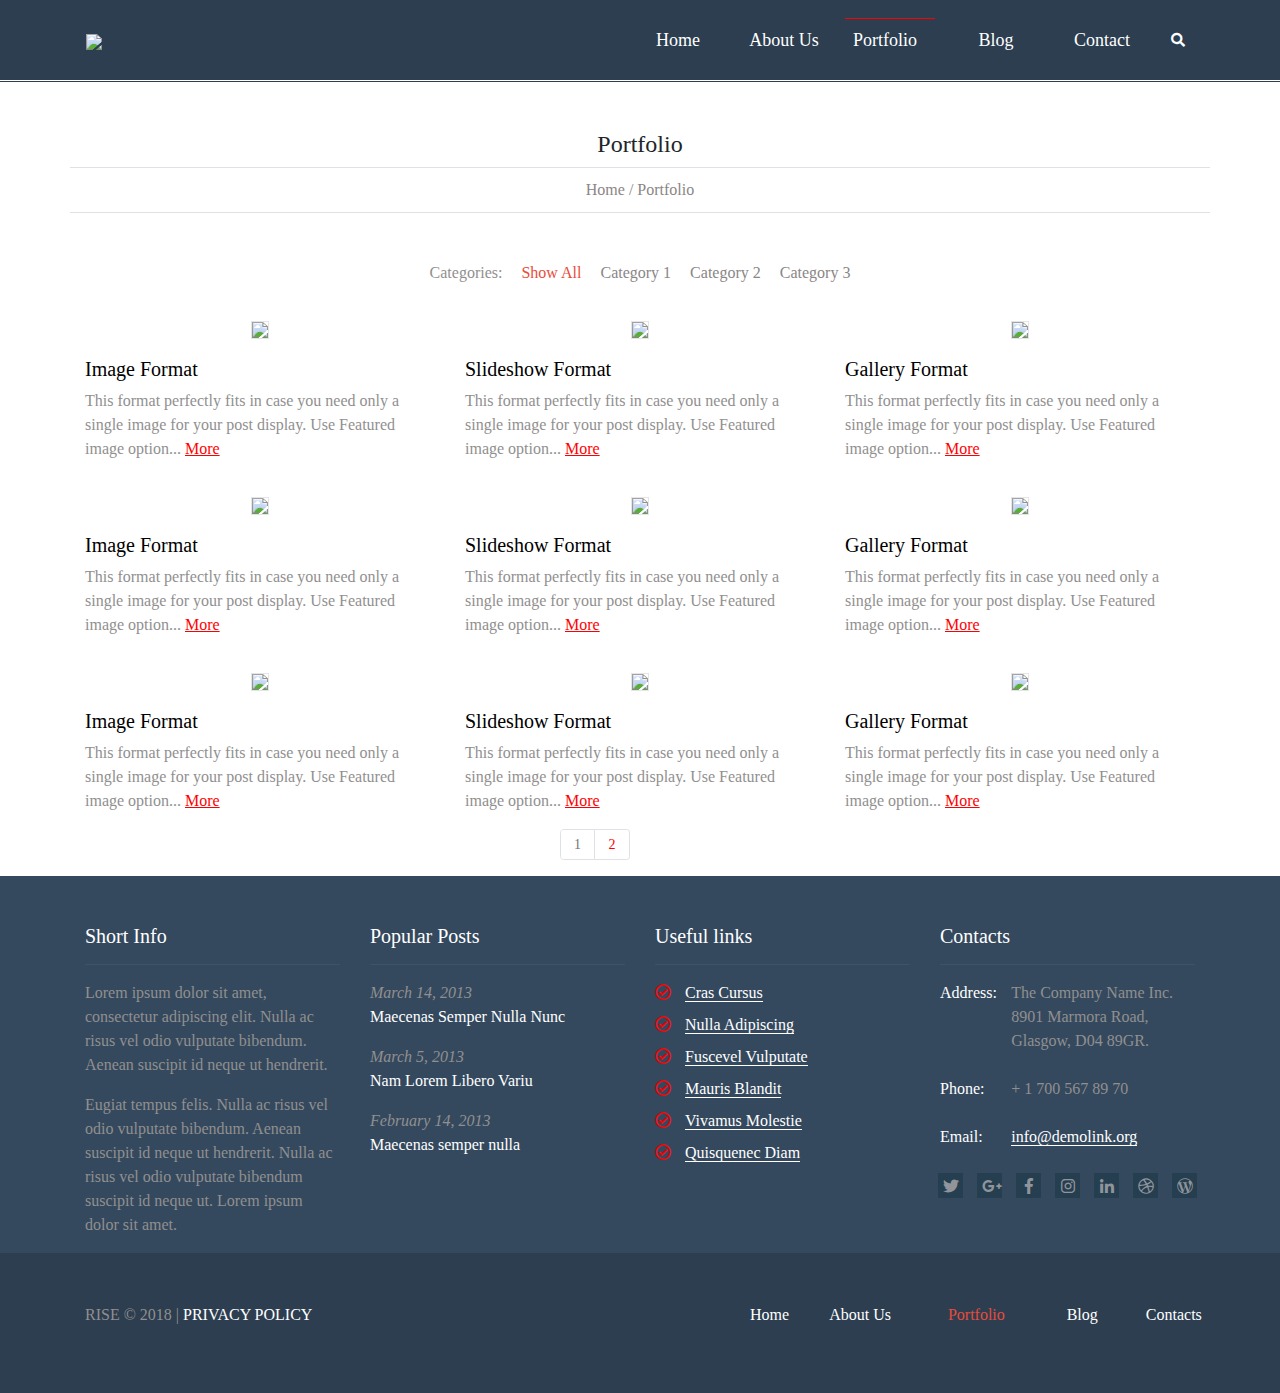
==== portfolio.html @ ae079b22 "Add files via upload" ====
<!doctype html>
<html lang="en">
  <head>
    <!-- Required meta tags -->
    <meta charset="utf-8">
    <meta name="viewport" content="width=device-width, initial-scale=1, shrink-to-fit=no">

    <!-- Bootstrap CSS -->
    <link rel="stylesheet" href="css/bootstrap.min.css">
    <link rel="stylesheet" type="text/css" href="fontawesome/css/fontawesome-all.min.css">
    <link rel="stylesheet" type="text/css" href="css/portfolio.css">

    <title>Prototype</title>
  </head>
  <body>

  <!-- Start of Header -->
    <div class="container-fluid header">
      <div class="container">
        <div class="row">
          <div class="col-md-12">
           <nav class="navbar navbar-expand-lg navbar-light">
            <a class="navbar-brand">
              <img class="img" src="images/logo.png">
            </a>
            <button class="navbar-toggler" type="button" data-toggle="collapse" data-target="#navbarNav" aria-controls="navbarNav" aria-expanded="false" aria-label="Toggle navigation">
            <span class="navbar-toggler-icon"></span>
            </button>
            <div class="collapse navbar-collapse" id="navbarNav">
              <div class="navbar-nav ml-auto">
                <div class="row">
                <a class="nav-item nav-link mr-3 text-center button" href="index.html">Home</a>
                <a class="nav-item nav-link mr-3 text-center button" href="Aboutus.html">About Us</a> 
                <a class="nav-item nav-link mr-3 button active" href="portfolio.html">Portfolio
                  <ul class="ul-submenu2 ul-submenu2-768">
                    <li class="submenu4"><span class="ujicoba4">Portfolio 2</span></li>
                    <li class="submenu5"><span class="ujicoba5">Portfolio 2</span></li>
                    <li class="submenu6"><span class="ujicoba6">Portfolio 2</span></li>
                  </ul>
                </a>
                <a class="nav-item nav-link mr-3 text-center button" href="blog.html">Blog</a>
                <a class="nav-item nav-link mr-3 text-center button" href="contact.html">Contact</a>
                <a class="nav-item nav-link mr-3 search" href="#"><i class="fas fa-search"></i></a>
              </div>
              </div>
            </div>
          </nav>
         </div>
        </div>
      </div>
    </div>
    <!-- End of Header --> 

    <!-- Start of bagian 2 -->
    <div class="container-fluid fluid-bagian2">
      <div class="container">
        
        <div class="row">
          <div class="col-md-12 text-center mt-5">
            <h4>Portfolio</h4>
          </div>
        </div>
        
        <div class="row">
          <div class="col-md-12 text-center border-top border-bottom">
            <a href="index.html">Home</a>
            <span>/ Portfolio</span>
          </div>
        </div>

        <div class="row text-center mt-5">
          <div class="col-md-3"></div>
          <div class="col-md-6">
            <div class="row">
              <div class="col-md-12">
                <p style="display: inline-block;">Categories:</p>
                <a href="#" class="link-bagian-2 active">Show All</a>
                <a href="#" class="link-bagian-2">Category 1</a>
                <a href="#" class="link-bagian-2">Category 2</a>
                <a href="#" class="link-bagian-2">Category 3</a>
              </div>
            </div>
          </div>
          <div class="col-md-3"></div>
        </div>
      </div>
    </div>
    <!-- End of bagian 2 -->

    <!-- Start of bagian 3 -->
    <div class="container-fluid">
      <div class="container">
        <div class="row">
          <div class="col-md-4 mt-3">
            <a href="#" class="bayangan bayangan2"> 
              <img src="images/port1.jpg" class="img-fluid">
              <span class="zoom-icon2"><i class="fas fa-search-plus"></i></span>
            </a>
            <h5 class="mt-3"><a href="#" class="link-bagian-3-judul">Image Format</a></h5>
            <p>This format perfectly fits in case you need only a single image for your post display. Use Featured image option... 
            <span><a href="#" class="link-bagian-3">More</a></span></p>
          </div>
          <div class="col-md-4 mt-3">
            <a href="#" class="bayangan bayangan2"> 
              <img src="images/port2.jpg" class="img-fluid">
              <span class="zoom-icon2"><i class="fas fa-search-plus"></i></span>
            </a>
            <h5 class="mt-3"><a href="#" class="link-bagian-3-judul">Slideshow Format</a></h5>
            <p>This format perfectly fits in case you need only a single image for your post display. Use Featured image option... 
            <span><a href="#" class="link-bagian-3">More</a></span></p>
          </div>
          <div class="col-md-4 mt-3">
            <a href="#" class="bayangan bayangan2"> 
              <img src="images/port3.jpg" class="img-fluid">
              <span class="zoom-icon2"><i class="fas fa-search-plus"></i></span>
            </a>
            <h5 class="mt-3"><a href="#" class="link-bagian-3-judul">Gallery Format</a></h5>
            <p>This format perfectly fits in case you need only a single image for your post display. Use Featured image option... 
            <span><a href="#" class="link-bagian-3">More</a></span></p>
          </div>
        </div>
        <div class="row">
          <div class="col-md-4 mt-3">
            <a href="#" class="bayangan bayangan2"> 
              <img src="images/port4.jpg" class="img-fluid">
              <span class="zoom-icon2"><i class="fas fa-search-plus"></i></span>
            </a>
            <h5 class="mt-3"><a href="#" class="link-bagian-3-judul">Image Format</a></h5>
            <p>This format perfectly fits in case you need only a single image for your post display. Use Featured image option... 
            <span><a href="#" class="link-bagian-3">More</a></span></p>
          </div>
          <div class="col-md-4 mt-3">
            <a href="#" class="bayangan bayangan2"> 
              <img src="images/port5.jpg" class="img-fluid">
              <span class="zoom-icon2"><i class="fas fa-search-plus"></i></span>
            </a>
            <h5 class="mt-3"><a href="#" class="link-bagian-3-judul">Slideshow Format</a></h5>
            <p>This format perfectly fits in case you need only a single image for your post display. Use Featured image option... 
            <span><a href="#" class="link-bagian-3">More</a></span></p>
          </div>
          <div class="col-md-4 mt-3">
            <a href="#" class="bayangan bayangan2"> 
              <img src="images/port6.jpg" class="img-fluid">
              <span class="zoom-icon2"><i class="fas fa-search-plus"></i></span>
            </a>
            <h5 class="mt-3"><a href="#" class="link-bagian-3-judul">Gallery Format</a></h5>
            <p>This format perfectly fits in case you need only a single image for your post display. Use Featured image option... 
            <span><a href="#" class="link-bagian-3">More</a></span></p>
          </div>
        </div>
        <div class="row">
          <div class="col-md-4 mt-3">
            <a href="#" class="bayangan bayangan2"> 
              <img src="images/port7.jpg" class="img-fluid">
              <span class="zoom-icon2"><i class="fas fa-search-plus"></i></span>
            </a>
            <h5 class="mt-3"><a href="#" class="link-bagian-3-judul">Image Format</a></h5>
            <p>This format perfectly fits in case you need only a single image for your post display. Use Featured image option... 
            <span><a href="#" class="link-bagian-3">More</a></span></p>
          </div>
          <div class="col-md-4 mt-3">
            <a href="#" class="bayangan bayangan2"> 
              <img src="images/port8.jpg" class="img-fluid">
              <span class="zoom-icon2"><i class="fas fa-search-plus"></i></span>
            </a>
            <h5 class="mt-3"><a href="#" class="link-bagian-3-judul">Slideshow Format</a></h5>
            <p>This format perfectly fits in case you need only a single image for your post display. Use Featured image option... 
            <span><a href="#" class="link-bagian-3">More</a></span></p>
          </div>
          <div class="col-md-4 mt-3">
            <a href="#" class="bayangan bayangan2"> 
              <img src="images/port9.jpg" class="img-fluid">
              <span class="zoom-icon2"><i class="fas fa-search-plus"></i></span>
            </a>
            <h5 class="mt-3"><a href="#" class="link-bagian-3-judul">Gallery Format</a></h5>
            <p>This format perfectly fits in case you need only a single image for your post display. Use Featured image option... 
            <span><a href="#" class="link-bagian-3">More</a></span></p>
          </div>
        </div>
        <div class="row">
          <div class="col-md-5"></div>
          <div class="col-md-2">
            <nav aria-label="...">
              <ul class="pagination pagination-sm">
                <li class="page-item disabled">
                  <a class="page-link" href="#" tabindex="-1">1</a></li>
                <li class="page-item"><a class="page-link" href="#">2</a></li>
              </ul>
            </nav>
          </div>
          <div class="col-md-5"></div>
        </div>
      </div>
    </div>
    <!-- End of Bagian 3 -->

    <!-- Start of bagian 3 -->
    <div class="container-fluid warna-container-bagian-10">
      <div class="container">
        <div class="row">
          <div class="col-md-3 mt-5">
            <h5 class="bagian-10">Short Info</h5>
            <hr class="bagian-10">
            <p>Lorem ipsum dolor sit amet, consectetur adipiscing elit. Nulla ac risus vel odio vulputate bibendum. Aenean suscipit id neque ut hendrerit.</p>
            <p>Eugiat tempus felis. Nulla ac risus vel odio vulputate bibendum. Aenean suscipit id neque ut hendrerit. Nulla ac risus vel odio vulputate bibendum suscipit id neque ut. Lorem ipsum dolor sit amet.</p>
          </div>
          <div class="col-md-3 mt-5">
            
              <div class="col-md-12">    
                <h5 class="bagian-10">Popular Posts</h5>
                <hr class="bagian-10">
                <p style="font-style: italic;" class="mb-0">March 14, 2013</p>
                <a class="link-bagian-10" href="#">Maecenas Semper Nulla Nunc</a>
              </div>
              <div class="col-md-12 mt-3">    
                <p style="font-style: italic;" class="mb-0">March 5, 2013</p>
                <a class="link-bagian-10" href="#">Nam Lorem Libero Variu</a>
              </div>
              <div class="col-md-12 mt-3">    
                <p style="font-style: italic;" class="mb-0">February 14, 2013</p>
                <a class="link-bagian-10" href="#">Maecenas semper nulla</a>
              </div>
           
          </div>
          <div class="col-md-3 mt-5">
            <h5 class="bagian-10">Useful links</h5>
            <hr class="bagian-10">
            <div class="row mt-2">
              <div class="col-md-1 col-sm-1">
                <i class="far fa-check-circle list-bagian-10"></i>
              </div>
              <div class="col-md-10 col-sm-10">
                <a href="#" class="link-bagian-10-2">Cras Cursus</a>
              </div>
            </div>
            <div class="row mt-2">
              <div class="col-md-1 col-sm-1">
                <i class="far fa-check-circle list-bagian-10"></i>
              </div>
              <div class="col-md-10 col-sm-10">
                <a href="#" class="link-bagian-10-2">Nulla Adipiscing</a>
              </div>
            </div>
            <div class="row mt-2">
              <div class="col-md-1 col-sm-1">
                <i class="far fa-check-circle list-bagian-10"></i>
              </div>
              <div class="col-md-10 col-sm-10">
                <a href="#" class="link-bagian-10-2">Fuscevel Vulputate</a>
              </div>
            </div>
            <div class="row mt-2">
              <div class="col-md-1 col-sm-1">
                <i class="far fa-check-circle list-bagian-10"></i>
              </div>
              <div class="col-md-10 col-sm-10">
                <a href="#" class="link-bagian-10-2">Mauris Blandit</a>
              </div>
            </div>
            <div class="row mt-2">
              <div class="col-md-1 col-sm-1">
                <i class="far fa-check-circle list-bagian-10"></i>
              </div>
              <div class="col-md-10 col-sm-10">
                <a href="#" class="link-bagian-10-2">Vivamus Molestie</a>
              </div>
            </div>
            <div class="row mt-2">
              <div class="col-md-1 col-sm-1">
                <i class="far fa-check-circle list-bagian-10"></i>
              </div>
              <div class="col-md-10 col-sm-10">
                <a href="#" class="link-bagian-10-2">Quisquenec Diam</a>
              </div>
            </div>
          </div>
          <div class="col-md-3 mt-5">
            <h5 class="bagian-10">Contacts</h5>
            <hr class="bagian-10">
            <div class="row mt-2">
              <div class="col-md-3">
                <P style="color: white;">Address:</P>
              </div>
              <div class="col-md-9">
                <P>The Company Name Inc. 8901 
                    Marmora Road,
                    Glasgow, D04 89GR.
                </P>
              </div>
            </div>
            <div class="row mt-2">
              <div class="col-md-3">
                <P style="color: white;">Phone:</P>
              </div>
              <div class="col-md-9">
                <P>+ 1 700 567 89 70
                </P>
              </div>
            </div>
            <div class="row mt-2">
              <div class="col-md-3">
                <P style="color: white;">Email:</P>
              </div>
              <div class="col-md-9">
                <a href="#" class="link-bagian-10-2">info@demolink.org</a>
              </div>
            </div>
            <div class="row mt-2">
              <div class="col-md-12 text-center">
                <a href=""><i class="fab fa-twitter i-bagian-10"></i></a>
                <a href=""><i class="fab fa-google-plus-g i-bagian-10"></i></a>
                <a href=""><i class="fab fa-facebook-f i-bagian-10"></i></a>  
                <a href=""><i class="fab fa-instagram i-bagian-10"></i></a> 
                <a href=""><i class="fab fa-linkedin-in i-bagian-10"></i></a>
                <a href=""><i class="fab fa-dribbble i-bagian-10"></i></a>
                <a href=""><i class="fab fa-wordpress-simple i-bagian-10"></i></a>
              </div>
            </div>
          </div>
        </div>
      </div>
    </div>
    <!-- End of bagian 3 -->

     <!-- Start of Footer -->
    <div class="container-fluid footer">
      <div class="container">
        <div class="row">
          <div class="col-md-7">
            <p>RISE © 2018 | <a href="#" class="link-privacy">PRIVACY POLICY</a></p>
          </div>
          <div class="col-md-5">
            <div class="row">
              <div class="col-md-2"><a href="index.html" class="link-privacy">Home</a></div>
              <div class="col-md-3"><a href="aboutus.html" class="link-privacy">About Us</a></div>
              <div class="col-md-3"><a href="portfolio.html" class="link-privacy active">Portfolio</a></div>
              <div class="col-md-2"><a href="blog.html" class="link-privacy">Blog</a></div>
              <div class="col-md-2"><a href="contact.html" class="link-privacy">Contacts</a></div>
            </div>
          </div>
        </div>
      </div>
    </div>
    <!-- End of Footer -->

  <!-- Optional JavaScript -->
  <!-- jQuery first, then Popper.js, then Bootstrap JS -->
<script src="https://code.jquery.com/jquery-3.3.1.slim.min.js" integrity="sha384-q8i/X+965DzO0rT7abK41JStQIAqVgRVzpbzo5smXKp4YfRvH+8abtTE1Pi6jizo" crossorigin="anonymous"></script>
<script src="https://cdnjs.cloudflare.com/ajax/libs/popper.js/1.14.0/umd/popper.min.js" integrity="sha384-cs/chFZiN24E4KMATLdqdvsezGxaGsi4hLGOzlXwp5UZB1LY//20VyM2taTB4QvJ" crossorigin="anonymous"></script>
<script src="https://stackpath.bootstrapcdn.com/bootstrap/4.1.0/js/bootstrap.min.js" integrity="sha384-uefMccjFJAIv6A+rW+L4AHf99KvxDjWSu1z9VI8SKNVmz4sk7buKt/6v9KI65qnm" crossorigin="anonymous"></script>
  </body>
</html>
---- css/portfolio.css ----
/*Start of universal selector*/
body{
    font-family: open-sans;
}

h1{
    color: #2c3e50;
}

span{
    color: red;
}

p{
    color: #918f8f;
}

a{
    color: red;
}

a:hover{
    color: red;
}

li {
    float: left;
    list-style: none;
    width: 218px;
}

ul {
    overflow: hidden;
    padding: 0;
    left: 0;
}

.col-md-12 {
    padding: 0;
}
/*End of universal selector*/


/* Start of Navbar*/
.container-fluid.header {
    background: #2c3e50;
    padding-top: 10px;
    padding-bottom: 10px;
}

.navbar-light .navbar-nav .nav-link {
    color: white;
    font-size: 18px;
}
    
/* Start of Navbar*/
.container-fluid.header {
    background: #2c3e50;
    padding-top: 10px;
    padding-bottom: 10px;
}

.navbar-light .navbar-nav .nav-link {
    color: white;
    font-size: 18px;
}
    
    /*dari sini uji coba navbar header*/
a.nav-item.nav-link.mr-3.button {
    color: white;
    border-top: 1px solid #2c3e50;
    size: 2px;
    width: 90px;
    /*dibawah ini tambahan*/
    height: 160%;
    position: relative;
    z-index: 9;
}

ul.ul-submenu2 {
    position: absolute;
    z-index: 1;
    top: 68px;
    width: 130px;
    background: transparent;
    opacity: 0;
    height: 0;
    transition: height 0.5s, background 0.5s,opacity 0.5s,width 0.5s;
}

a.nav-item.nav-link.mr-3.button:hover ul.ul-submenu2 {
    display: block;
    background: white;
    width: 130px;
    opacity: 1;
    height: 120px;
}

span.ujicoba4 {
    display: inherit;
    padding-left: 5px;
    height: 40px;
    padding-top: 5px;
}

span.ujicoba4:hover {
    background: red;
    transition: 0.5s;
    color: white;
}

span.ujicoba5 {
    display: inherit;
    padding-left: 5px;
    height: 40px;
    padding-top: 5px;
}

span.ujicoba5:hover {
    background: red;
    transition: 0.5s;
    color: white;
}

span.ujicoba6 {
    display: inherit;
    padding-left: 5px;
    height: 40px;
    padding-top: 5px;
}

span.ujicoba6:hover {
    background: red;
    transition: 0.5s;
    color: white;
}
    /*sampe sini uji coba navbar header*/

a.nav-item.nav-link.mr-3.button:hover{
    color: white;
    text-decoration: none;
    transition: all 0.3s cubic-bezier(0.25, 0.1, 0.54, 0.49) 0s;
    border-top: 1px solid red;
}

a.nav-item.nav-link.mr-3.search:hover{
    color:red;
}

a.nav-item.nav-link.mr-3.search{
    color:white;
}

i.fas.fa-search {
    font-size: 14px;
}

a.nav-item.nav-link.mr-3.button.active{
    color: white;
    transition: all 0.3s cubic-bezier(0.25, 0.1, 0.54, 0.49) 0s;
    border-top: 1px solid red;
}
/* End of Navbar*/

/*Start of Bagian 2*/
.container-fluid.fluid-bagian2 {
    border-top: 1px solid #2c3e50;
    margin-top: 1px;
}

.col-md-12.text-center.border-top.border-bottom {
    padding: 10px 0;
}

.col-md-12.text-center.border-top.border-bottom>a,.col-md-12.text-center.border-top.border-bottom>span{
    color: #8a8686;
}

hr.aboutus {
    width: 265px;
    margin-top: -22px;
}

h4.aboutus {
    display: inline-block;
    background: white;
    width: 170px;
}

a.link-bagian-2 {
    margin-left: 15px;
}

a.link-bagian-2 {
    margin-left: 15px;
    color: #8a8686;
    transition: 0.5s;
    text-decoration: none;
}

a.link-bagian-2.active{
    color: #e74c3c;
}

a.link-bagian-2:hover{
    color: #e74c3c;
}

    /*End of Bagian 2*/

    /*start of bagian 3*/

.fas.fa-search-plus{
    font-size: 25px;
    color: white;
    position: absolute;
    top: 40%;
    left: 0;
    right: 0;
    bottom: auto;
    text-align: center;
}

a.bayangan.bayangan2 {
    position: relative;
    display: block;
    text-align: center;
}

span.zoom-icon2:hover{    
    background: transparent;
    opacity: 1;
    box-sizing: border-box;
    border: 5px solid white;
}    

span.zoom-icon2 {
    position: absolute;
    top: 1px;
    right: 1px;
    bottom: 1px;
    left: 1px;
    display: block;
    background: rgba(0,0,0,0.4);
    opacity: 0;
    cursor: pointer;
    -webkit-transition: 0.2s;
    -moz-transition: 0.2s;
    -o-transition: 0.2s;
    transition: 0.2s;

    border: 1px solid #e4e3e3;
}    

.img-fluid {
    max-width: 100%;
    height: auto;
    border: 1px solid #e5e5e5;
}

a.link-bagian-3 {
    text-decoration: underline;
}

a.link-bagian-3:hover{
    text-decoration: none;
}

a.link-bagian-3-judul {
    color: black;
}

ul.pagination.pagination-sm > li {
    list-style: none;
    width: 35px;
}

ul.pagination.pagination-sm {
    text-align: center;
}

a.page-link {
    color: red;
    transition: 0.3s;
}

a.page-link:hover {
    color: black;
}

/*Start of bagian 3*/
.container-fluid.warna-container-bagian-10{
    background:#34495e;
}

h5.bagian-10 {
    color: white;
}

hr.bagian-10 {
    background: #495c6e;*/
}

a.link-bagian-10 {
    color: white;
    text-decoration: none;
    transition: 0.5s;
}

a.link-bagian-10-2{
    color: white;
    text-decoration: none;
    transition: 0.5s;
    border-bottom:1px solid white;
}

a.link-bagian-10:hover,a.link-bagian-10-2:hover{
    color: red;
    border-bottom:1px solid red;
}

.far.fa-check-circle.list-bagian-10{
    color: red;
    background: transparent;
    display: inline-block;
    border-radius: 50%;
    height: 16px;
    width: 15px;
    margin-right: 10px;
}

i.fab.fa-facebook-f.i-bagian-10,i.fab.fa-twitter.i-bagian-10,
i.fa-google-plus-g.i-bagian-10,i.fa-instagram.i-bagian-10,
i.fa-linkedin-in.i-bagian-10,i.fa-dribbble.i-bagian-10,
i.fa-wordpress-simple.i-bagian-10{
    background: #253e50;
    height: 25px;
    width: 25px;
    padding: 5px;
    cursor: pointer;
    transition: 0.5s;
    color: #91959b;
    margin: 0 5px;    
}

i.fab.fa-facebook-f.i-bagian-10:hover,i.fab.fa-twitter.i-bagian-10:hover,
i.fa-google-plus-g.i-bagian-10:hover,i.fa-wordpress-simple.i-bagian-10:hover,
i.fa-instagram.i-bagian-10:hover,i.fa-linkedin-in.i-bagian-10:hover,i.fa-dribbble.i-bagian-10:hover{
    background: red;
    color: white;
}    
/*End of bagian 3*/

/*Start of Footer*/

.container-fluid.footer {
    background: #2c3e50;
    padding: 50px 0;
}

a.link-privacy {
    color: white;
    text-decoration: none;
    transition: 0.5s;
}

a.link-privacy:hover {
    color: #e74c3c;
}

a.link-privacy.active {
    color: #e74c3c;
}

/*End of footer*/
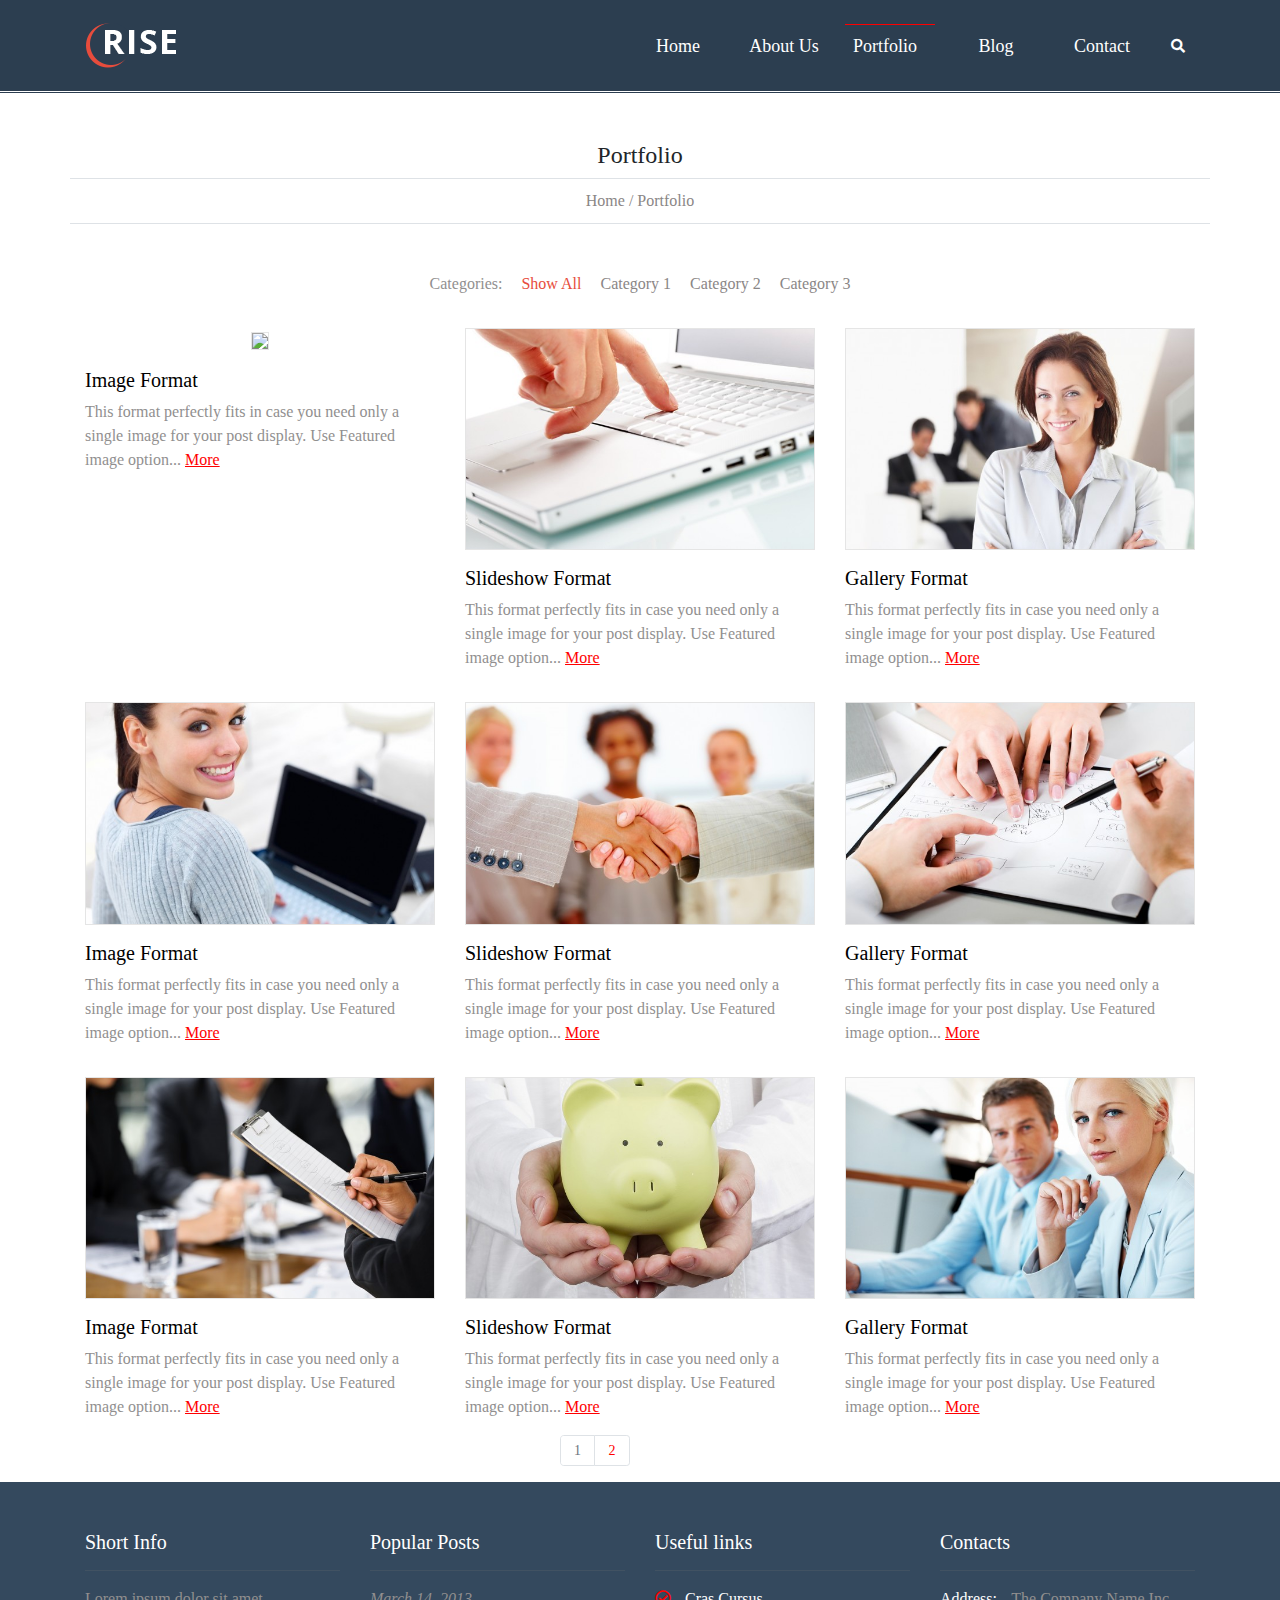
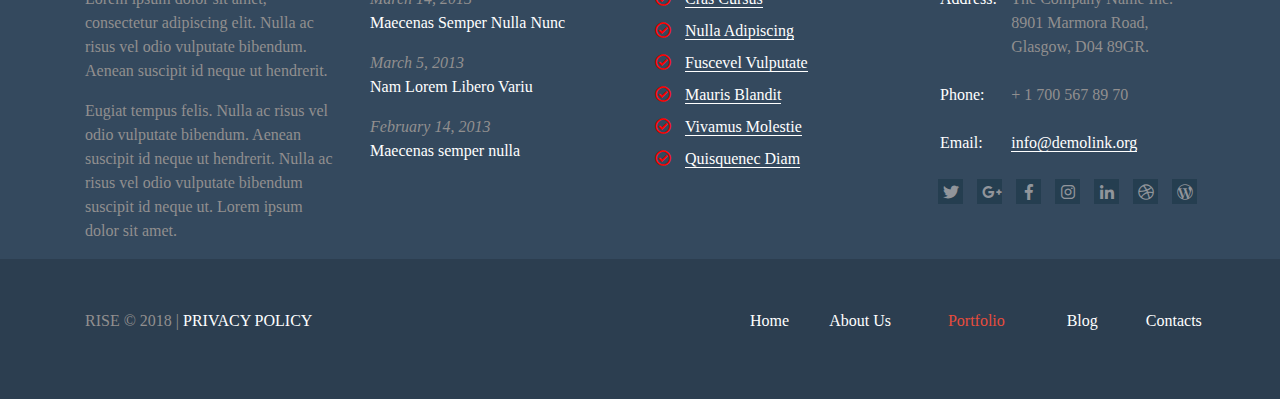
==== commit 317729dc: "Update portfolio.html" ====
--- a/portfolio.html
+++ b/portfolio.html
@@ -93,7 +93,7 @@
         <div class="row">
           <div class="col-md-4 mt-3">
             <a href="#" class="bayangan bayangan2"> 
-              <img src="images/port1.jpg" class="img-fluid">
+              <img src="images/port1jpg" class="img-fluid">
               <span class="zoom-icon2"><i class="fas fa-search-plus"></i></span>
             </a>
             <h5 class="mt-3"><a href="#" class="link-bagian-3-judul">Image Format</a></h5>
@@ -349,4 +349,4 @@
 <script src="https://cdnjs.cloudflare.com/ajax/libs/popper.js/1.14.0/umd/popper.min.js" integrity="sha384-cs/chFZiN24E4KMATLdqdvsezGxaGsi4hLGOzlXwp5UZB1LY//20VyM2taTB4QvJ" crossorigin="anonymous"></script>
 <script src="https://stackpath.bootstrapcdn.com/bootstrap/4.1.0/js/bootstrap.min.js" integrity="sha384-uefMccjFJAIv6A+rW+L4AHf99KvxDjWSu1z9VI8SKNVmz4sk7buKt/6v9KI65qnm" crossorigin="anonymous"></script>
   </body>
-</html>  +</html>  
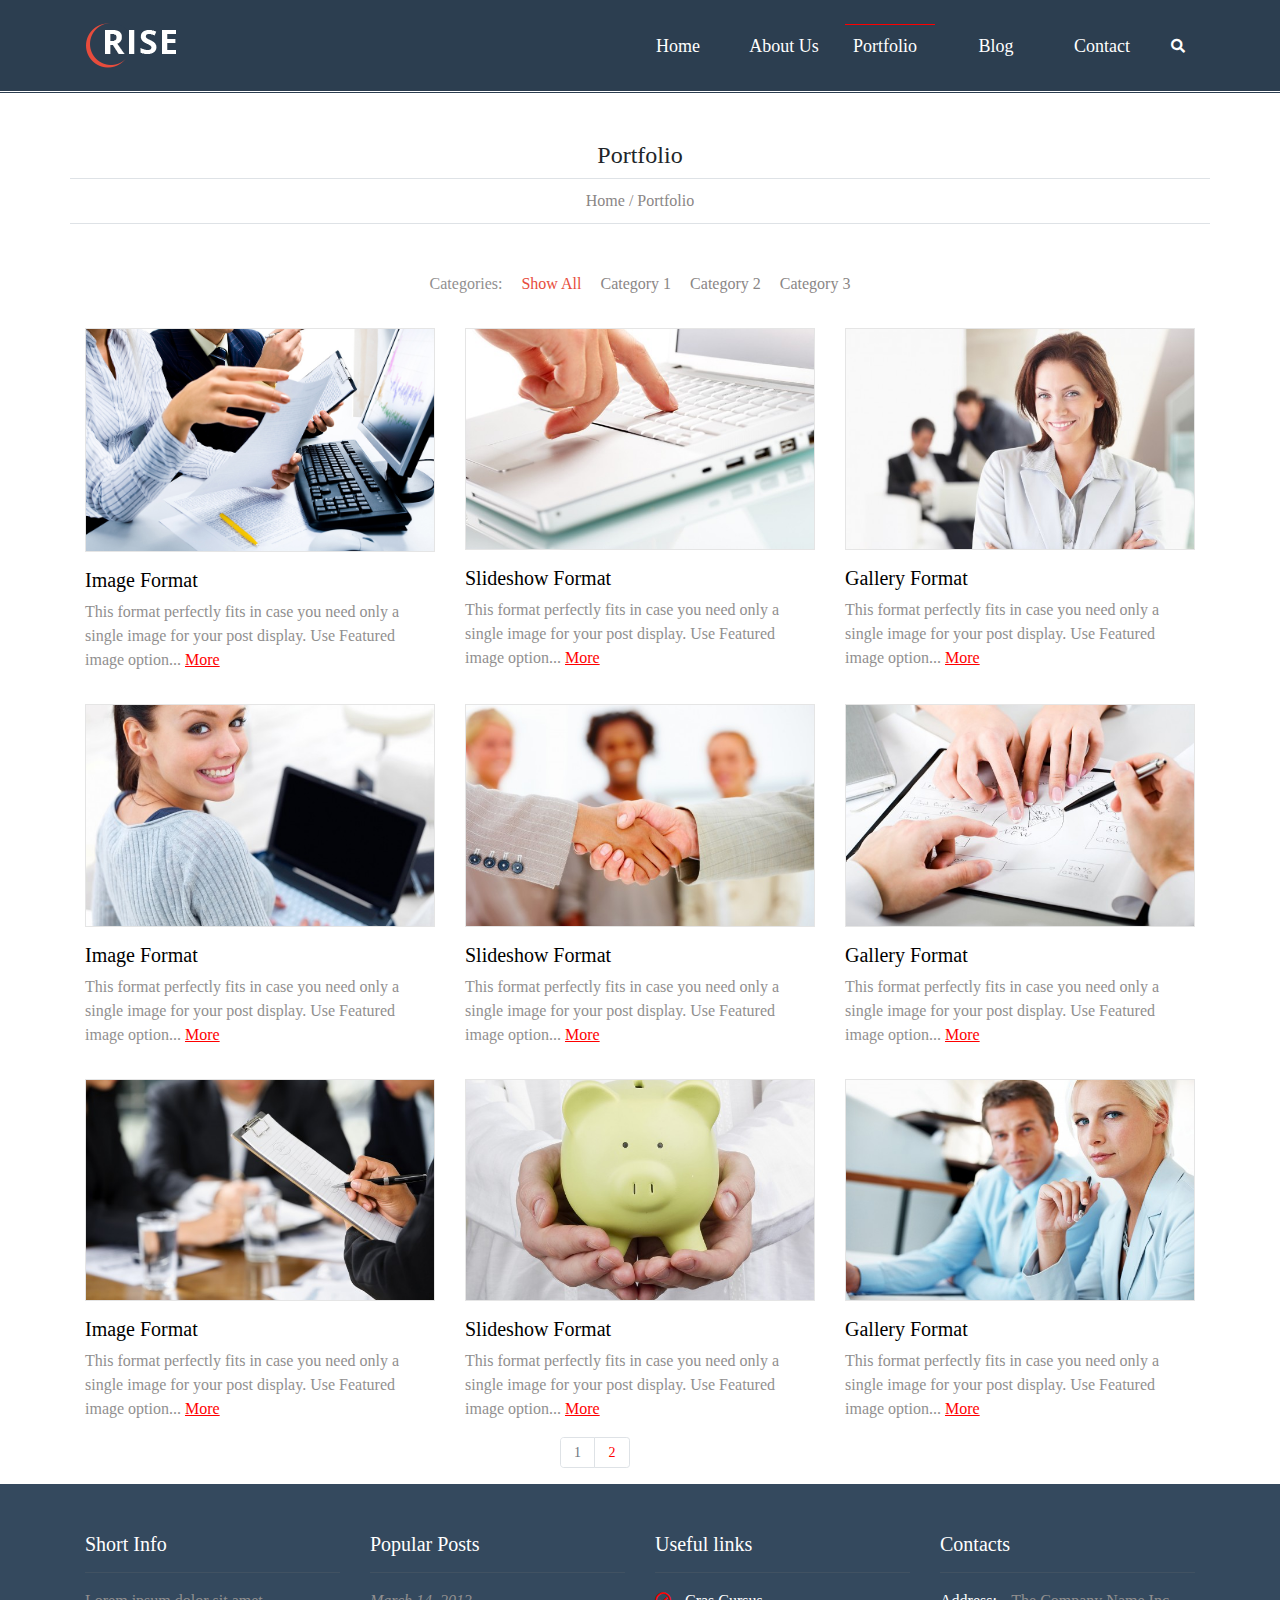
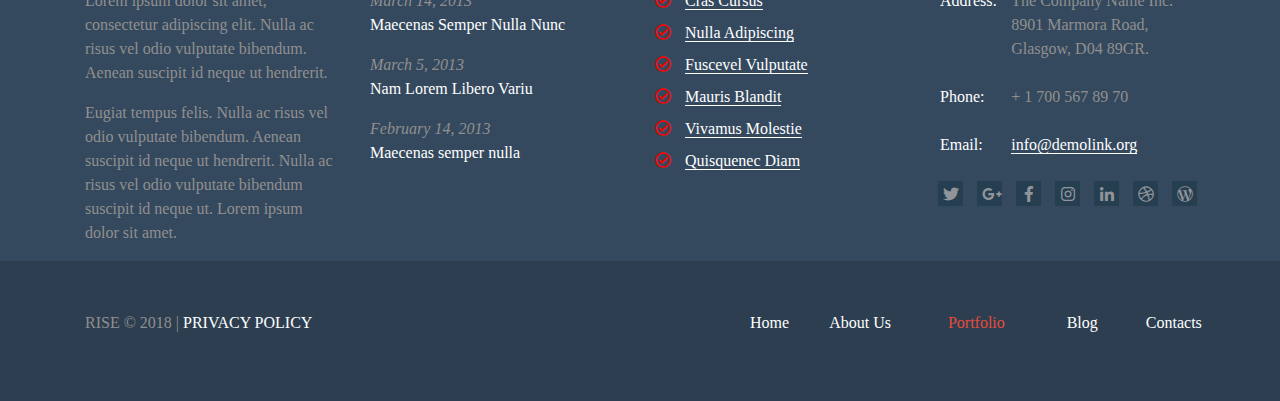
==== commit 54f675e6: "Update portfolio.html" ====
--- a/portfolio.html
+++ b/portfolio.html
@@ -93,7 +93,7 @@
         <div class="row">
           <div class="col-md-4 mt-3">
             <a href="#" class="bayangan bayangan2"> 
-              <img src="images/port1jpg" class="img-fluid">
+              <img src="images/port1.jpg" class="img-fluid">
               <span class="zoom-icon2"><i class="fas fa-search-plus"></i></span>
             </a>
             <h5 class="mt-3"><a href="#" class="link-bagian-3-judul">Image Format</a></h5>
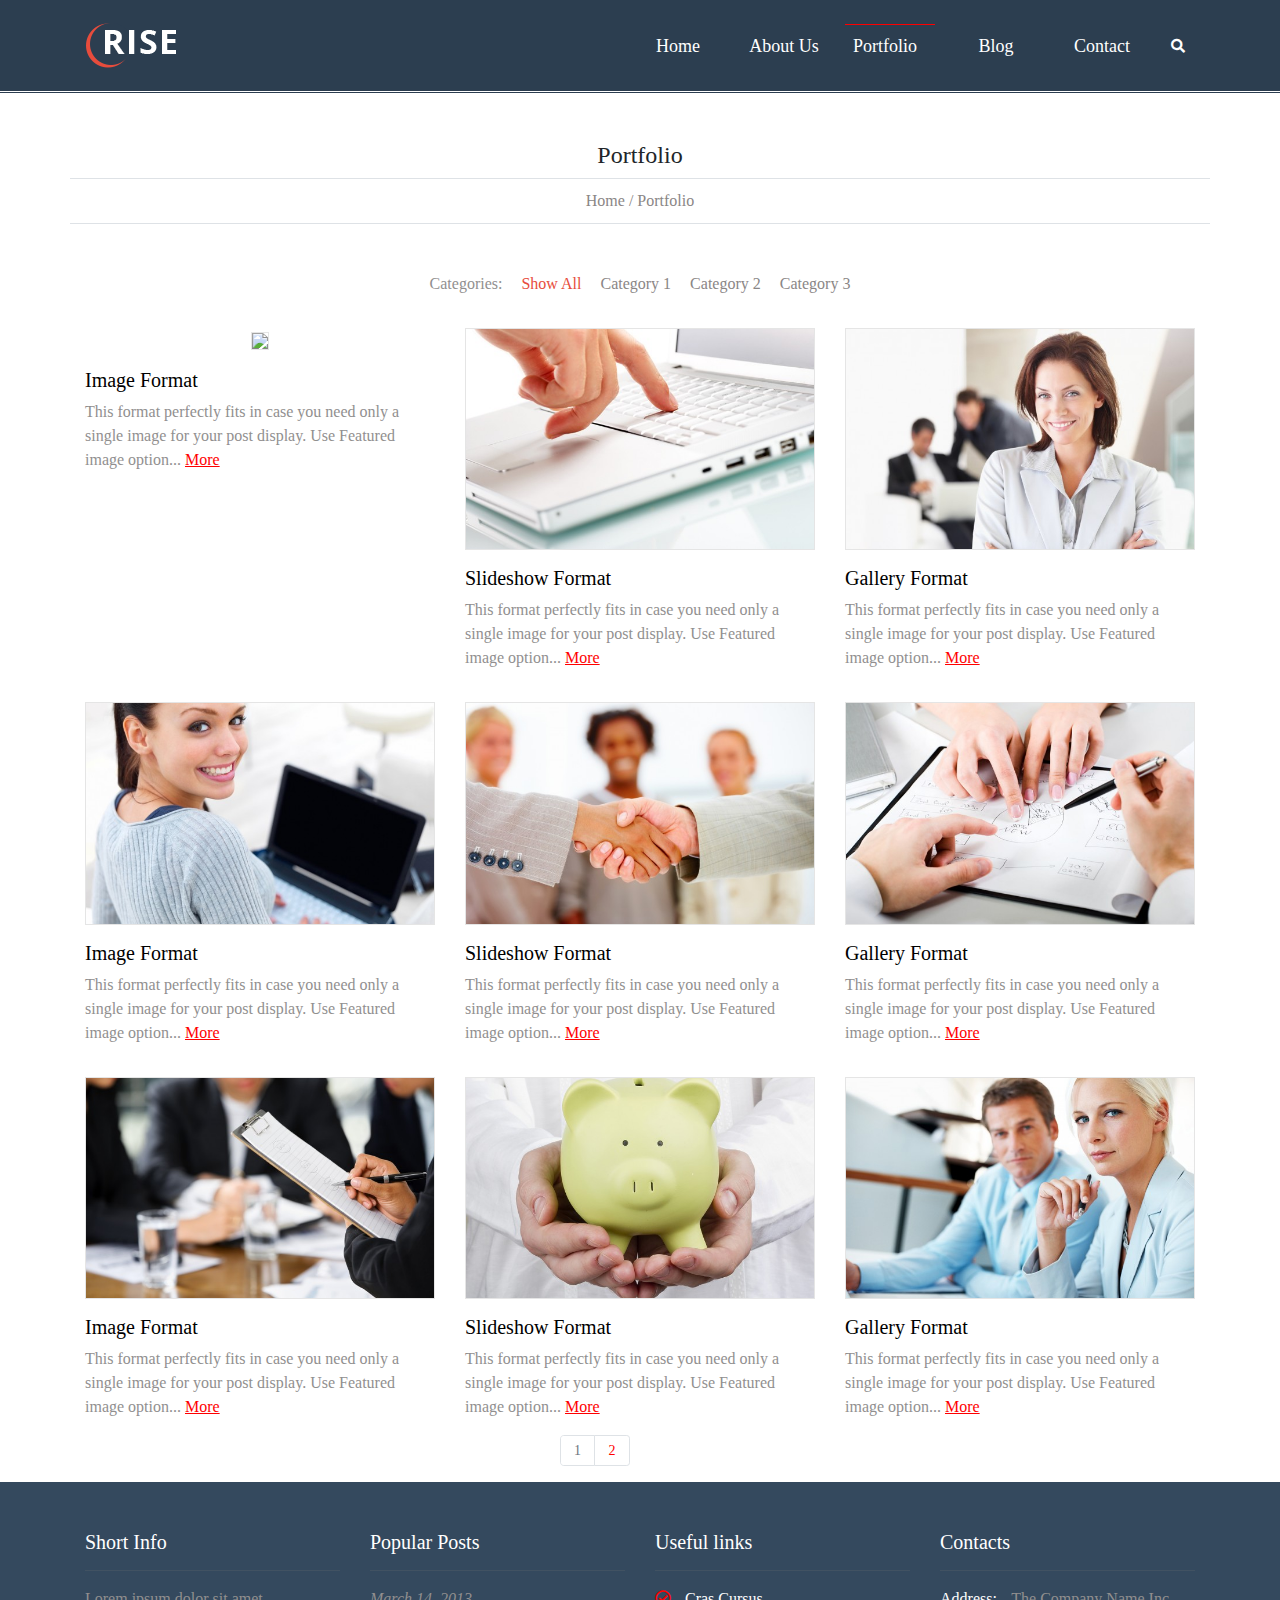
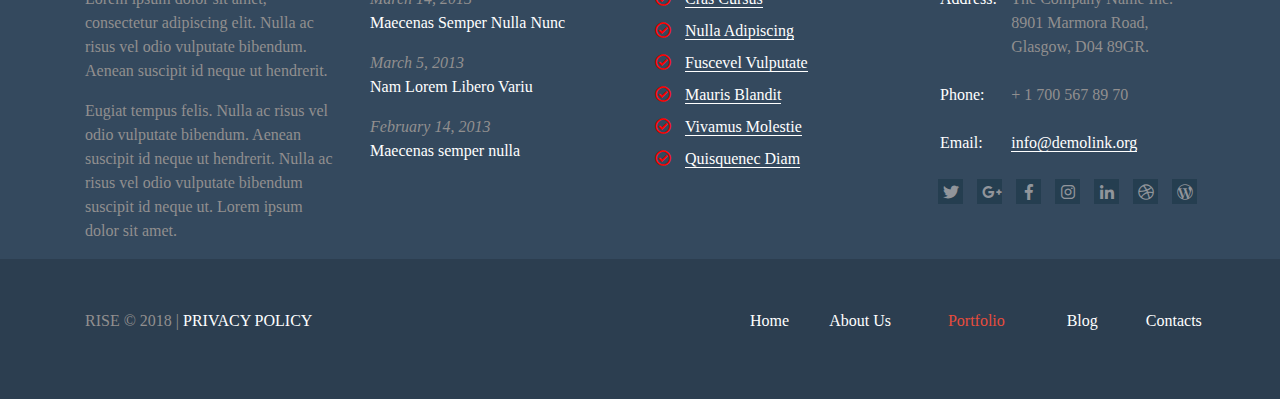
==== commit a39f2a78: "Update portfolio.html" ====
--- a/portfolio.html
+++ b/portfolio.html
@@ -93,7 +93,7 @@
         <div class="row">
           <div class="col-md-4 mt-3">
             <a href="#" class="bayangan bayangan2"> 
-              <img src="images/port1.jpg" class="img-fluid">
+              <img src="images/port1" class="img-fluid">
               <span class="zoom-icon2"><i class="fas fa-search-plus"></i></span>
             </a>
             <h5 class="mt-3"><a href="#" class="link-bagian-3-judul">Image Format</a></h5>
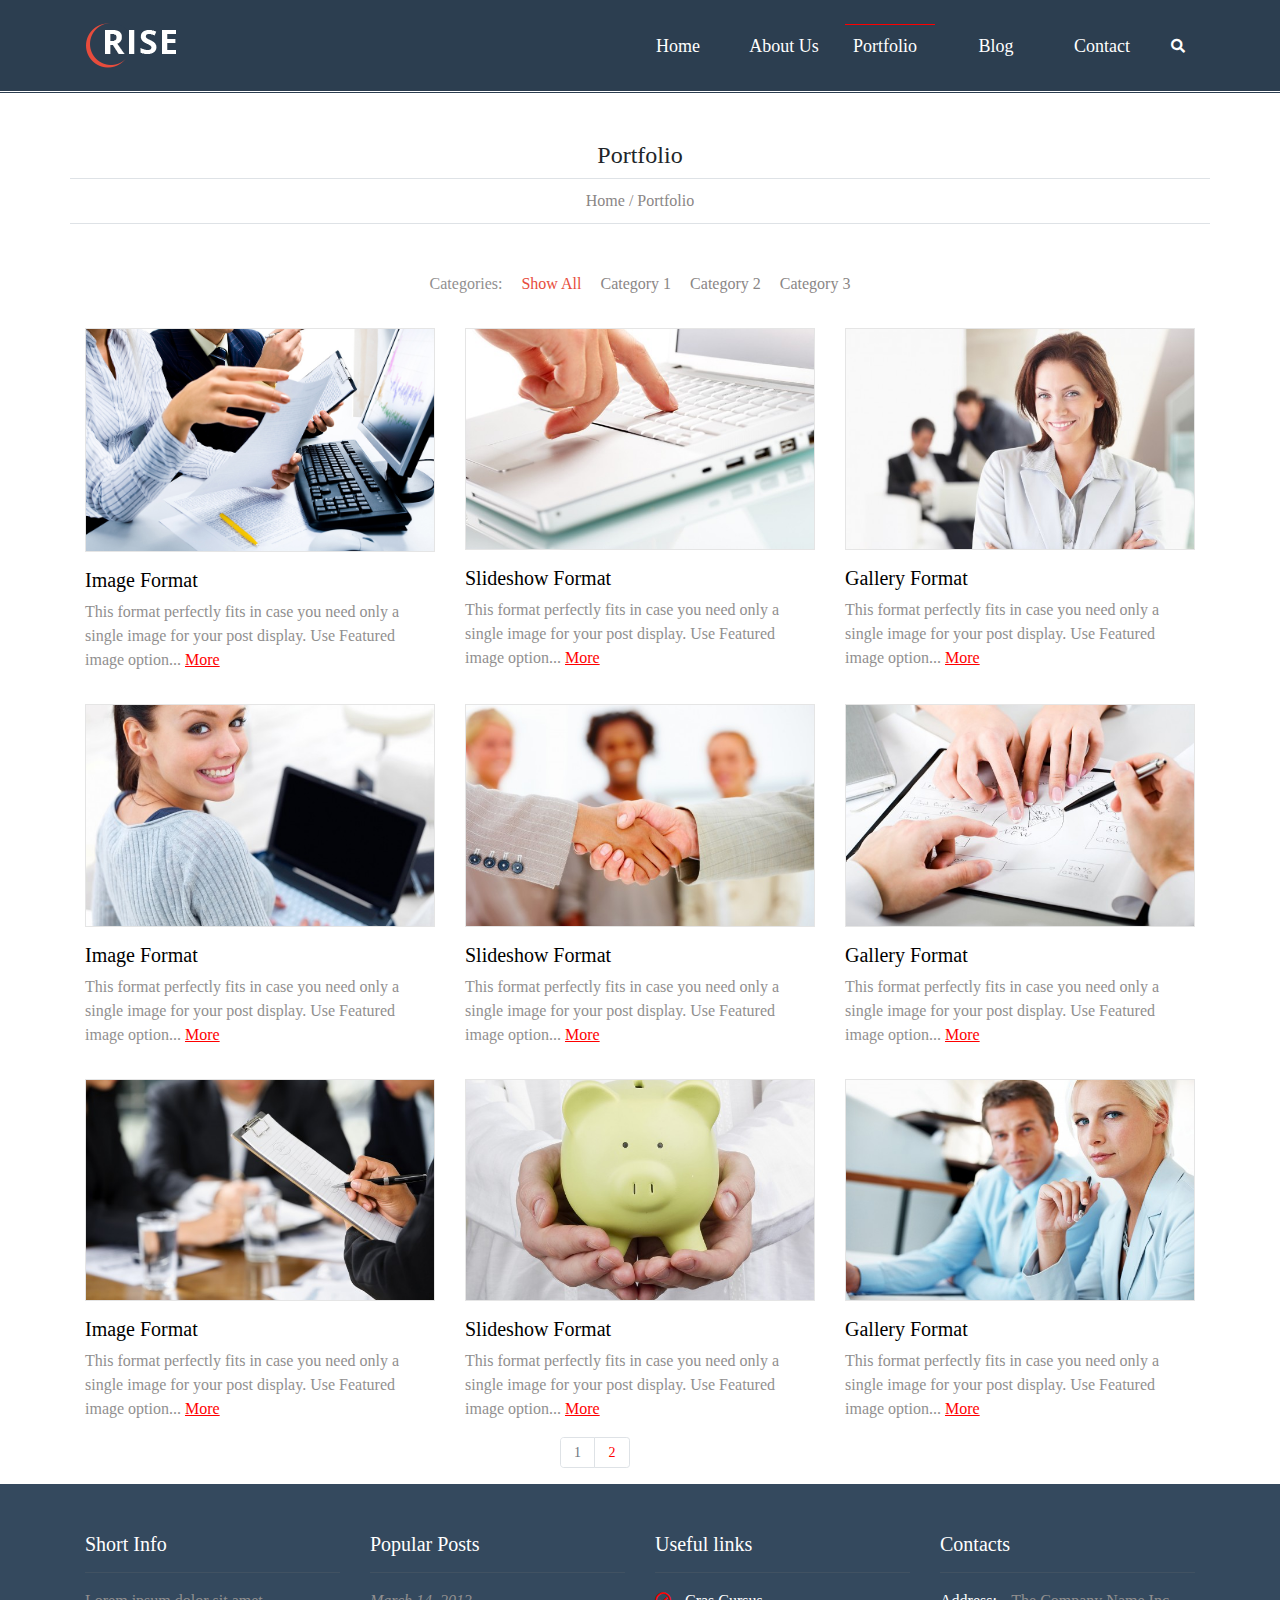
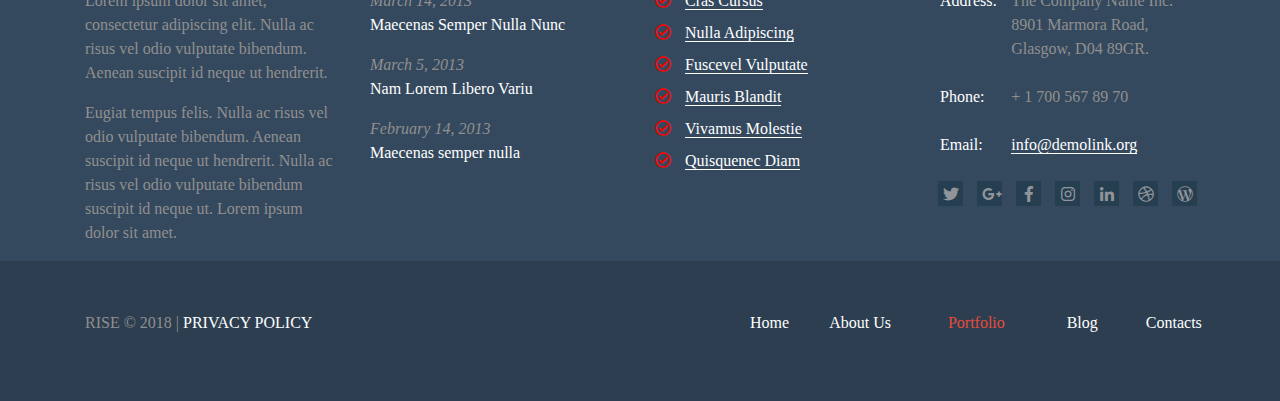
==== commit ee0d97fb: "Update portfolio.html" ====
--- a/portfolio.html
+++ b/portfolio.html
@@ -93,7 +93,7 @@
         <div class="row">
           <div class="col-md-4 mt-3">
             <a href="#" class="bayangan bayangan2"> 
-              <img src="images/port1" class="img-fluid">
+              <img src="images/port1.jpg" class="img-fluid">
               <span class="zoom-icon2"><i class="fas fa-search-plus"></i></span>
             </a>
             <h5 class="mt-3"><a href="#" class="link-bagian-3-judul">Image Format</a></h5>
